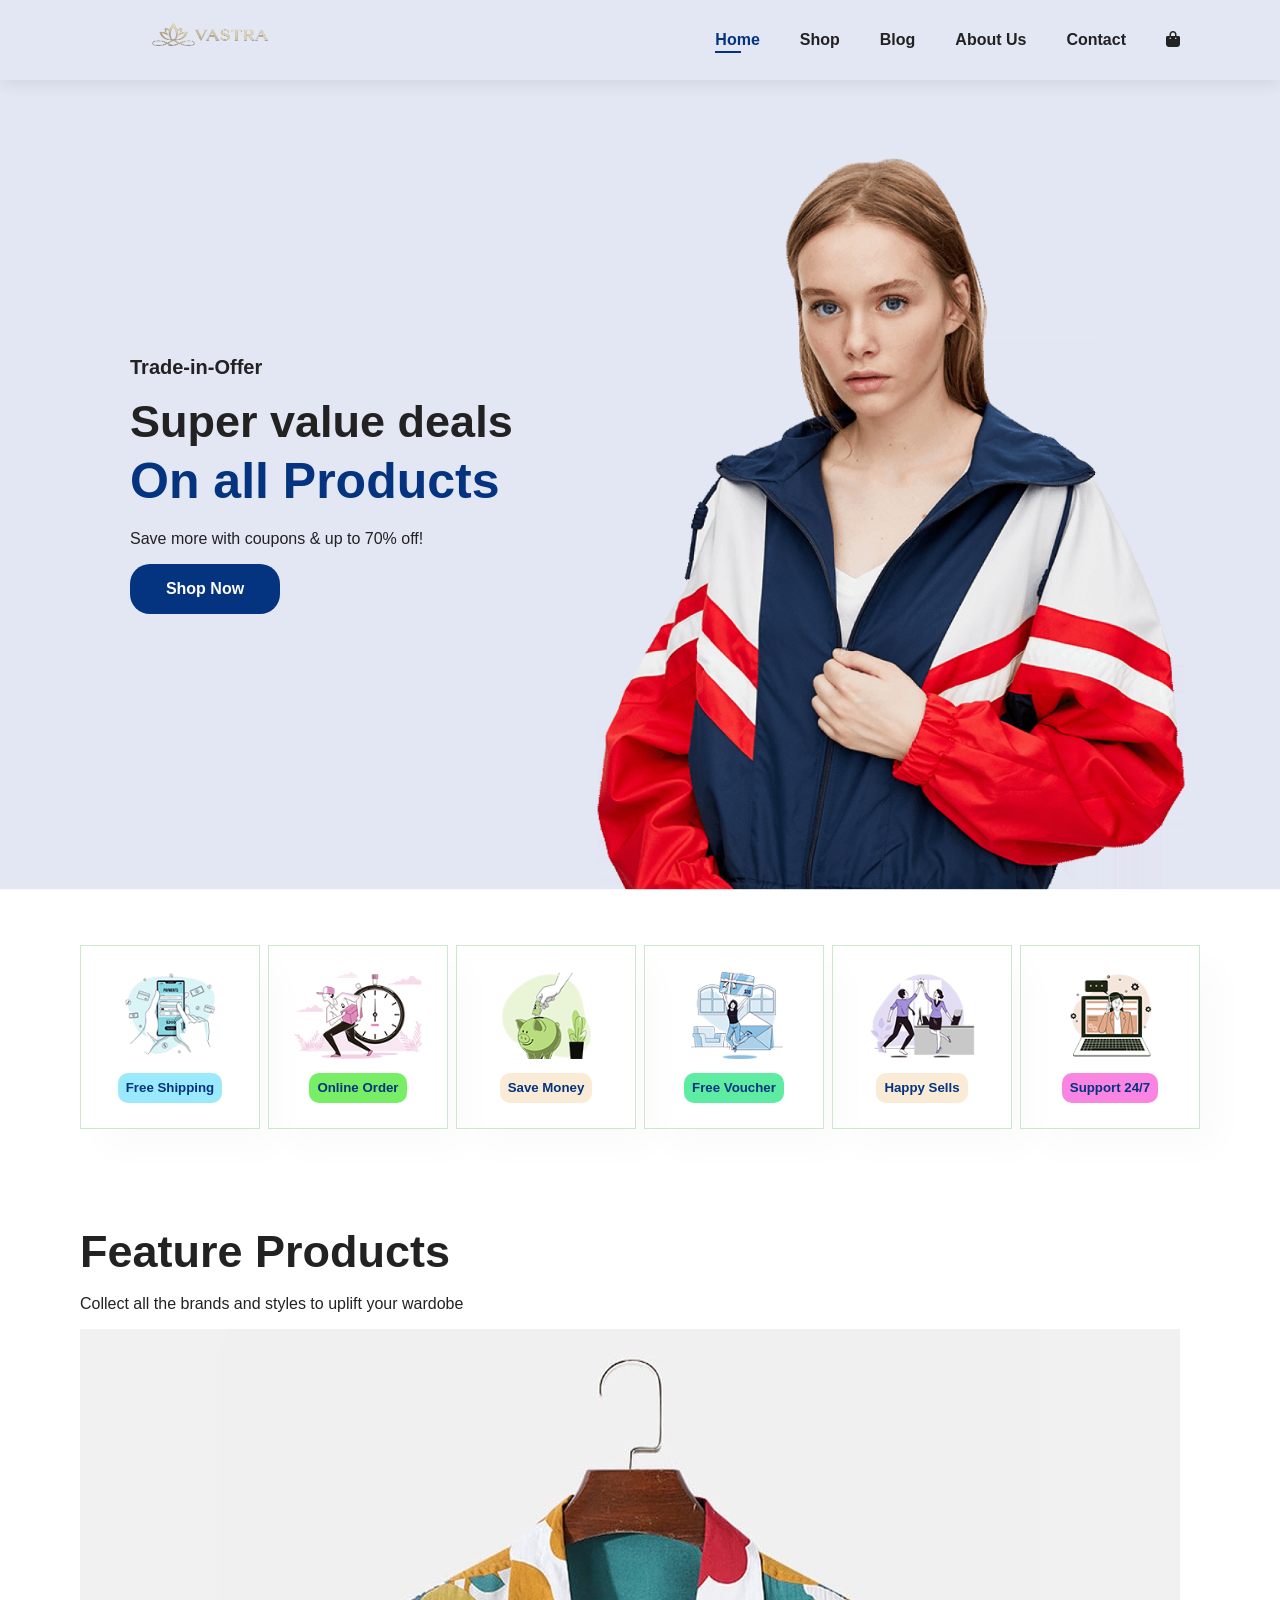
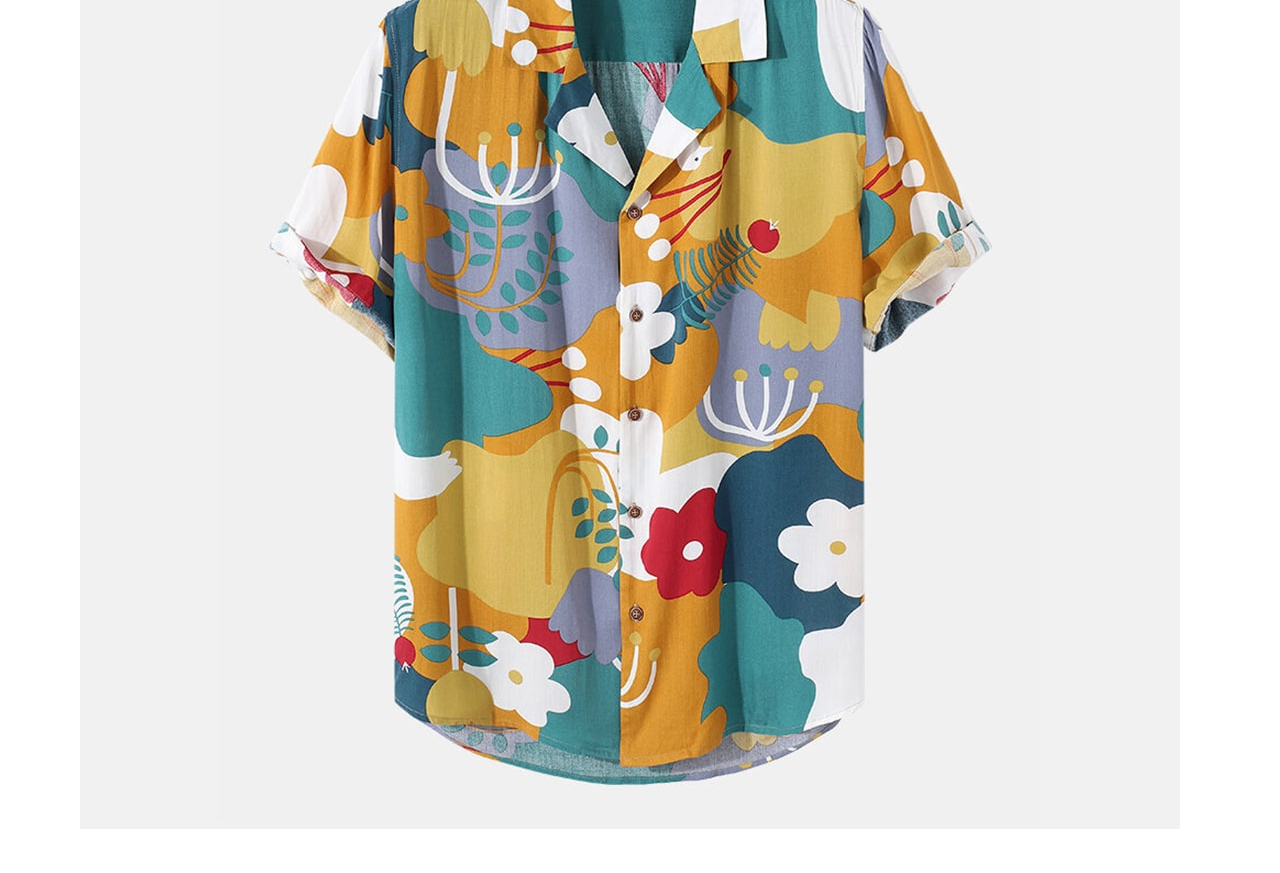
==== index.html @ 38258e9c "push" ====
<!DOCTYPE html>
<html lang="en">

<head>
    <meta charset="UTF-8">
    <meta name="viewport" content="width=device-width, initial-scale=1.0">
    <title>Vastra</title>
    <link rel="shortcut icon" href="image/logo.png" type="image/png">
    <link rel="stylesheet" href="https://cdnjs.cloudflare.com/ajax/libs/font-awesome/6.5.1/css/all.min.css">
    <link rel="stylesheet" href="style.css">

</head>

<body>

    <section id="header">
        <div class="logodiv">
            <a href="#"><img src="image/navlogo.png" class="logo" alt="logo"></a>
        </div>

        <div>
            <ul id="navbar">
                <li><a class="active" href="index.html">Home</a></li>
                <li><a href="shop.html">Shop</a></li>
                <li><a href="blog.html">Blog </a></li>
                <li><a href="about.html">About Us</a></li>
                <li><a href="contact.html">Contact</a></li>
                <li><a href=""><i class="fa-solid fa-bag-shopping"></i></a></li>

            </ul>
        </div>
    </section>
    <!-- end of navbar section -->

    <section id="hero">
        <h4>Trade-in-Offer</h4>
        <h2>Super value deals</h2>
        <h1>On all Products</h1>
        <p>Save more with coupons & up to 70% off!</p>
        <button>Shop Now</button>

    </section>
    <!-- end of hero section -->

    <section id="feature" class="section-p1">
        <div class="fe-box">
            <img src="image/feature1.png" alt="feature1">
            <h5>Free Shipping</h5>
        </div>
        <div class="fe-box">
            <img src="image/feat2.png" alt="feature2">
            <h5>Online Order</h5>
        </div>
        <div class="fe-box">
            <img src="image/feat3.png" alt="feature3">
            <h5>Save Money</h5>
        </div>
        <div class="fe-box">
            <img src="image/feat4.png" alt="feature4">
            <h5>Free Voucher</h5>
        </div>
        <div class="fe-box">
            <img src="image/feat5.png" alt="feature5">
            <h5>Happy Sells</h5>
        </div>
        <div class="fe-box">
            <img src="image/feat6.png" alt="feature6">
            <h5>Support 24/7</h5>
        </div>

    </section>

    <section id="Products" class="section-p1">
        <h2>Feature Products</h2>
        <p>Collect all the brands and styles to uplift your wardobe</p>
        <div class="pro-container">
            <img src="image/products/f1.jpg" alt="img1">
        </div>

    </section>



</body>

</html>
---- style.css ----
@import url('https://fonts.googleapis.com/css2?family=Poppins:wght@300;400;600&display=swap');

* {
  font-family: 'sparten', sans-serif;
  margin: 0;
  padding: 0;
  box-sizing: border-box;
}
.logodiv {
  width: 260px;
  height: 100px;
  /* background-color: blue; */
}

.logodiv img {
  width: 100%;
  height: 100%;
object-fit: cover;
  
}

/* header start */
#header
{
    height: 80px;
    display: flex;
    align-items: center;
    justify-content: space-between;
    padding: 20px 80px;
    background: #e3e6f3;
    box-shadow: 0 5px 15px rgb(0, 0, 0,0.07);
    position: sticky;
    top: 0;
    left: 0;
    z-index: 999;
}

#navbar{
    display: flex;
    align-items: center;
    justify-content: center;
  
    
}
#navbar li{
  list-style: none;
  padding: 0px 20px;
  position: relative;
}
#navbar li a{
    text-decoration: none;
    font-size: 16px;
    font-weight: 600;
      color: #222;
  transition: 0.3s ease;
}
#navbar li a:hover,
#navbar li a.active{
color: #04337f; /*  #6a4c93 */
}
#navbar li a.active::after,
#navbar li a:hover::after{
    content: "";
    height: 2px;
    background-color: #04337f;
    position: absolute;
    bottom: -4px;
    left: 20px;
    width: 30%;
}

/* end of navbar  */
h1{
    font-size: 50px;
    line-height: 65px;
    color: #222;
}
h2{
    color: #222;
    line-height: 55px;
    font-size: 45px;
}
h4{
    color: #222;
    font-size: 20px;
}
h6{
    font-weight: 700;
    font-size: 12px;
}
p{
    color: #222;
    line-height: 50px;
}
.section-p1{
    padding: 40px 80px;
}
.section-m1{
    margin: 40px 0px;
}

#hero{
   height: 90vh;
   width: 100%;
    background-image: url("image/herogirl.png");
    background-size: cover;
    background-position: top 25% right 0;
    display: flex;
    justify-content: center;
    align-items: flex-start;
    flex-direction: column;
    padding: 0 130px;
}

#hero h4{
    padding-bottom: 15px;
}
#hero h1{
    color:#04337f
}
#hero button{
    height: 50px;
    width: 150px;
    color: #ffffff;
    background-color: #04337f;
    border-radius: 20px;
    border: 0;
    font-weight: 600;
    font-size: 16px;
}

#feature{
    display: flex;
    align-items: center;
    justify-content: space-between;
  flex-wrap: wrap;
}

#feature .fe-box{
    width: 180px;
    text-align: center;
    box-shadow: 20px 20px 34px rgba(65, 62, 62, 0.02);
    border: 1px solid #cce7d0;
    padding: 25px 25px;
    margin: 15px 0px;
  
}

#feature .fe-box:hover{
    box-shadow: 10px 10px 54px rgb(70, 62, 221,0.1);
}
#feature .fe-box img{
    width: 100%;
    margin-bottom: 10px;
}
#feature .fe-box h5{
    color: #04337f;
   display: inline-block;
    padding: 8px 8px 8px 8px;
    border-radius: 10px;
    background-color: #9ae9fd;
    line-height: 1;
}
#feature .fe-box:nth-child(2) h5{
    background-color: rgb(120, 238, 102);
}
#feature .fe-box:nth-child(3) h5{
    background-color: antiquewhite;
}
#feature .fe-box:nth-child(4) h5{
    background-color: rgb(94, 236, 163);
}
#feature .fe-box:nth-child(5) h5{
    background-color: antiquewhite;
}
#feature .fe-box:nth-child(6) h5{
    background-color: rgb(249, 132, 226);
}
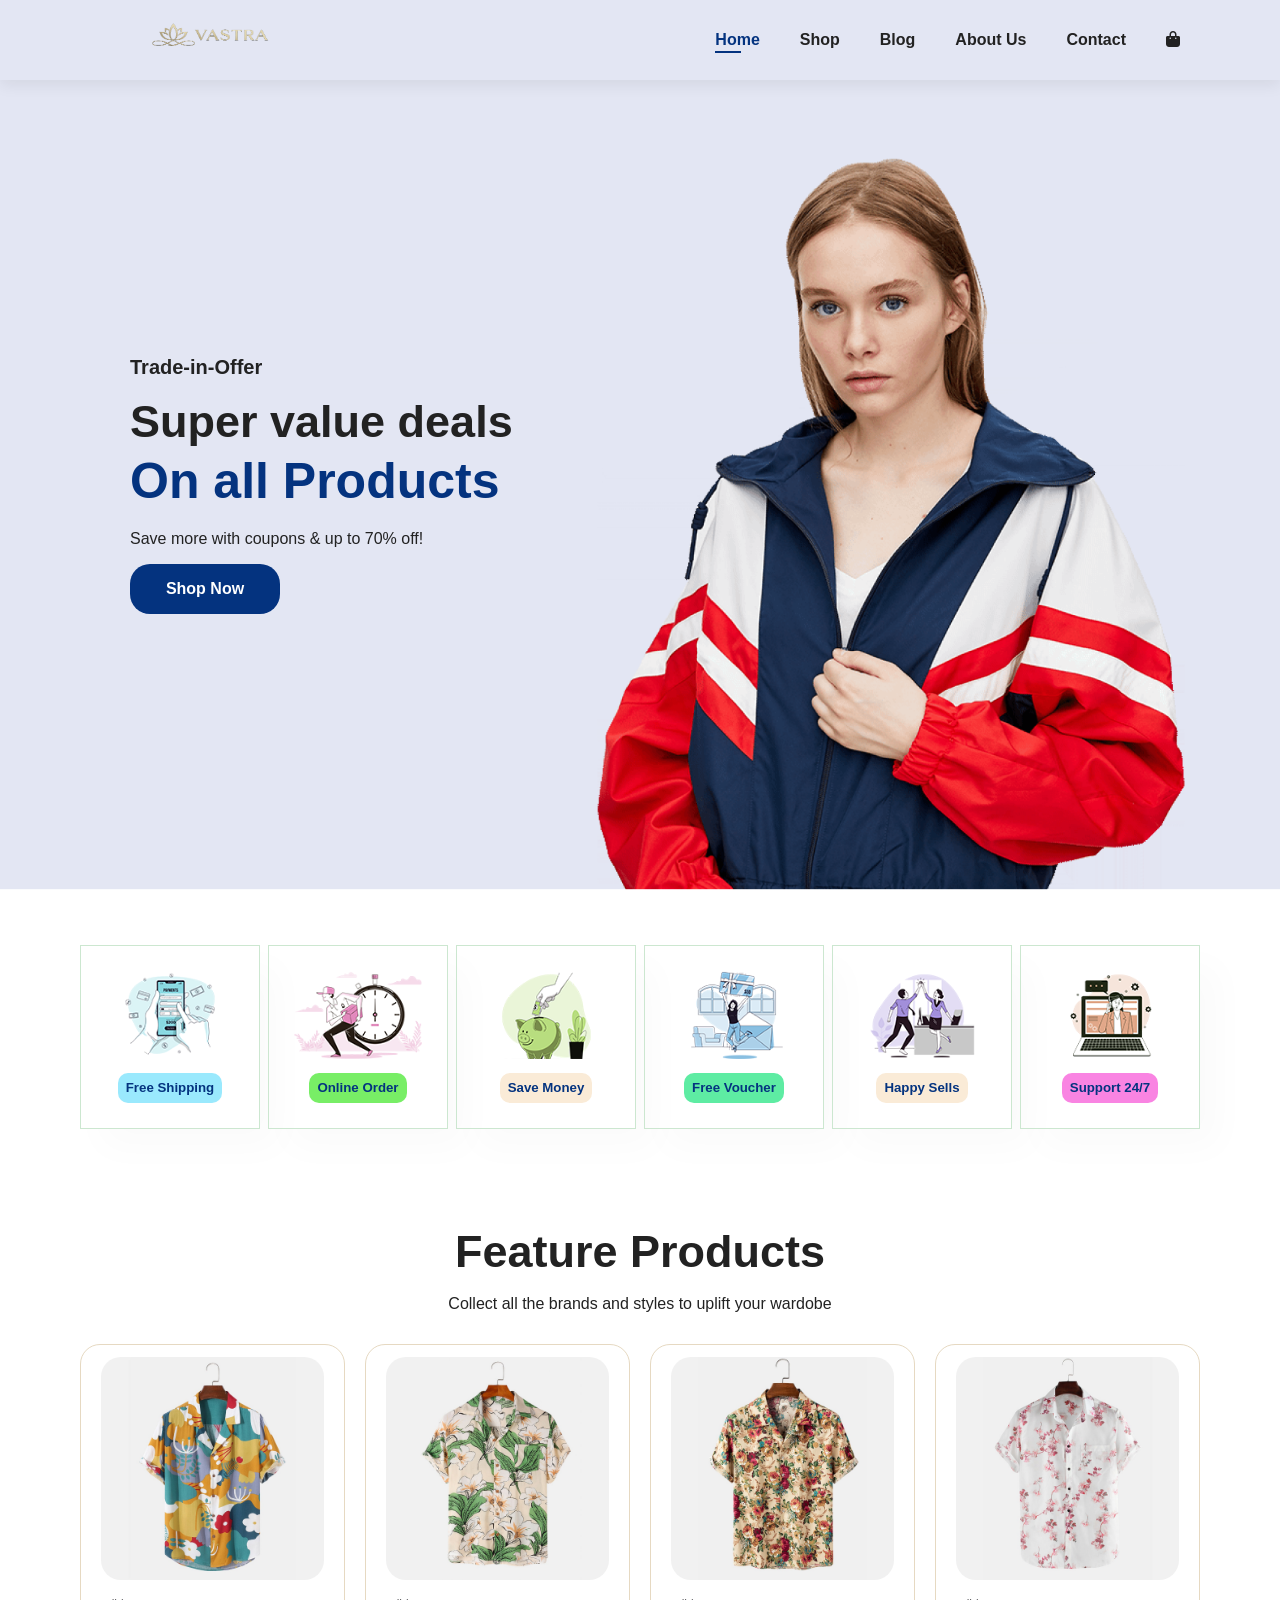
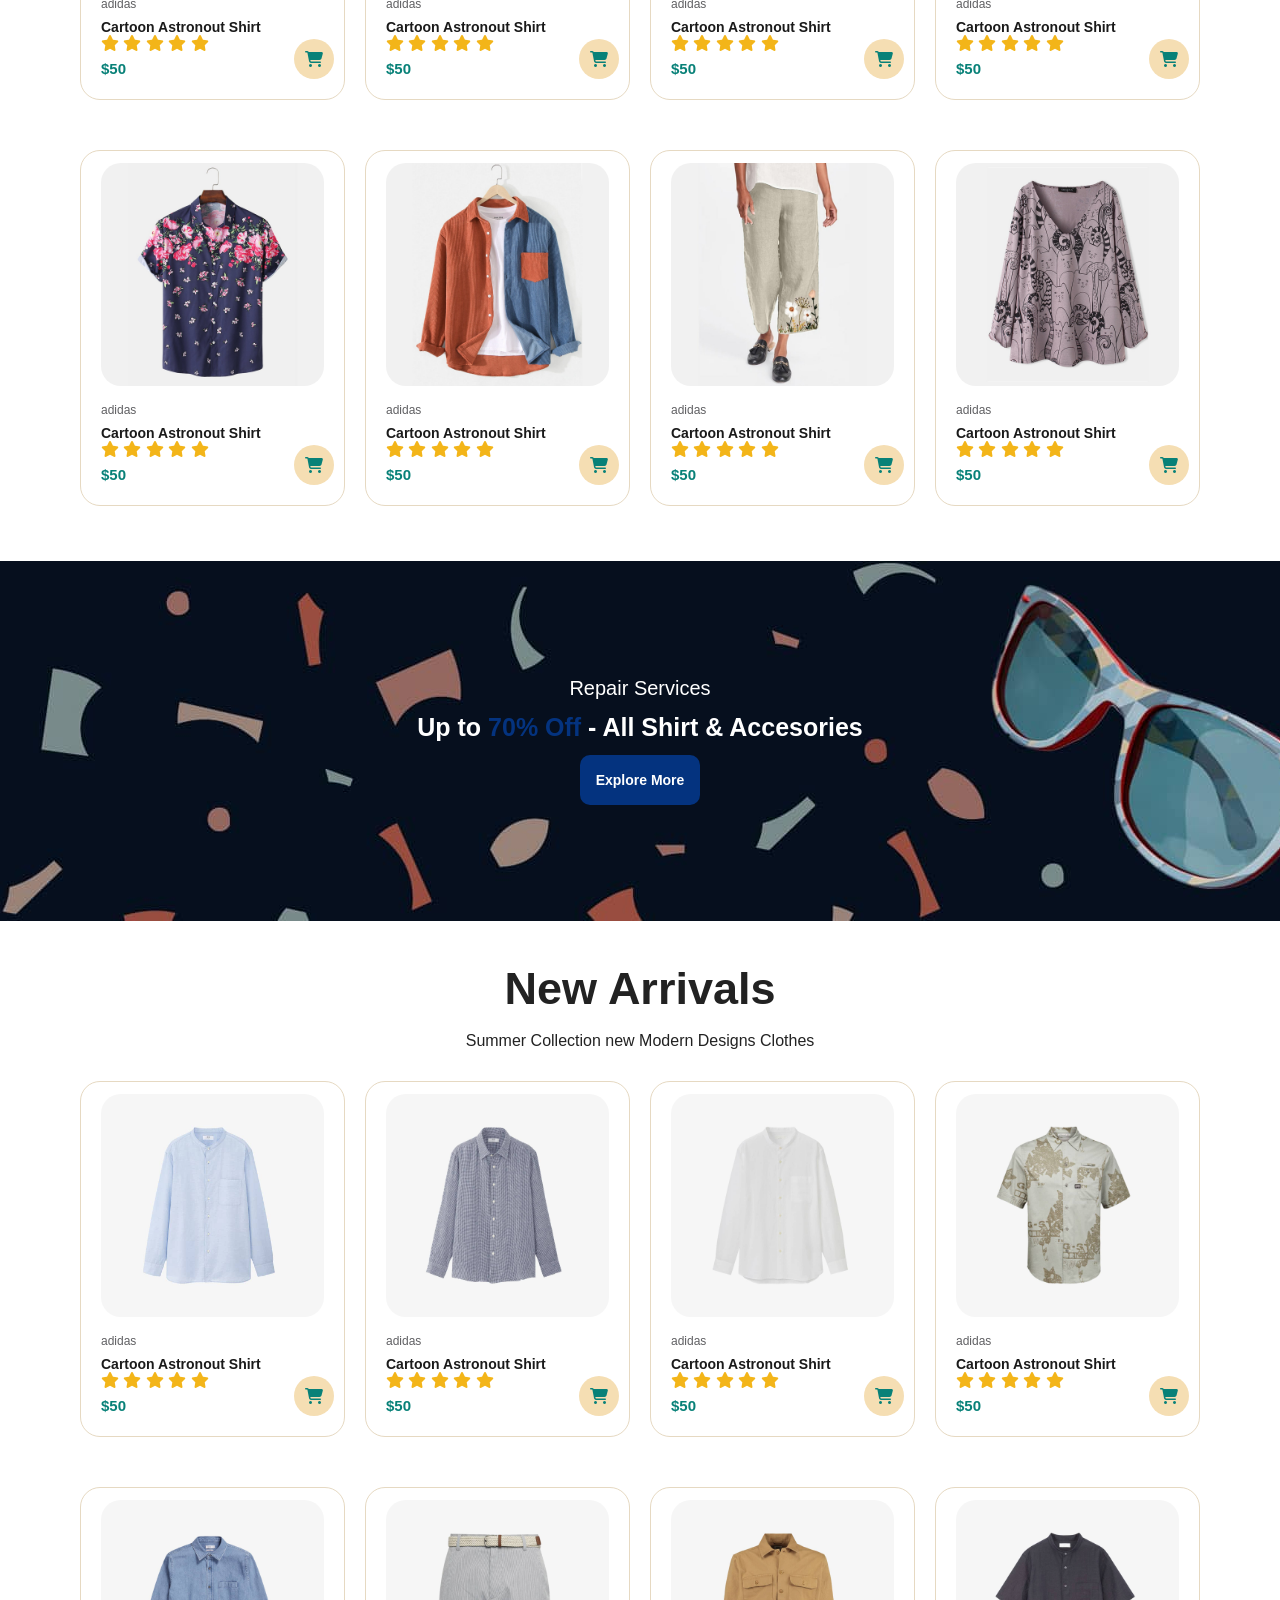
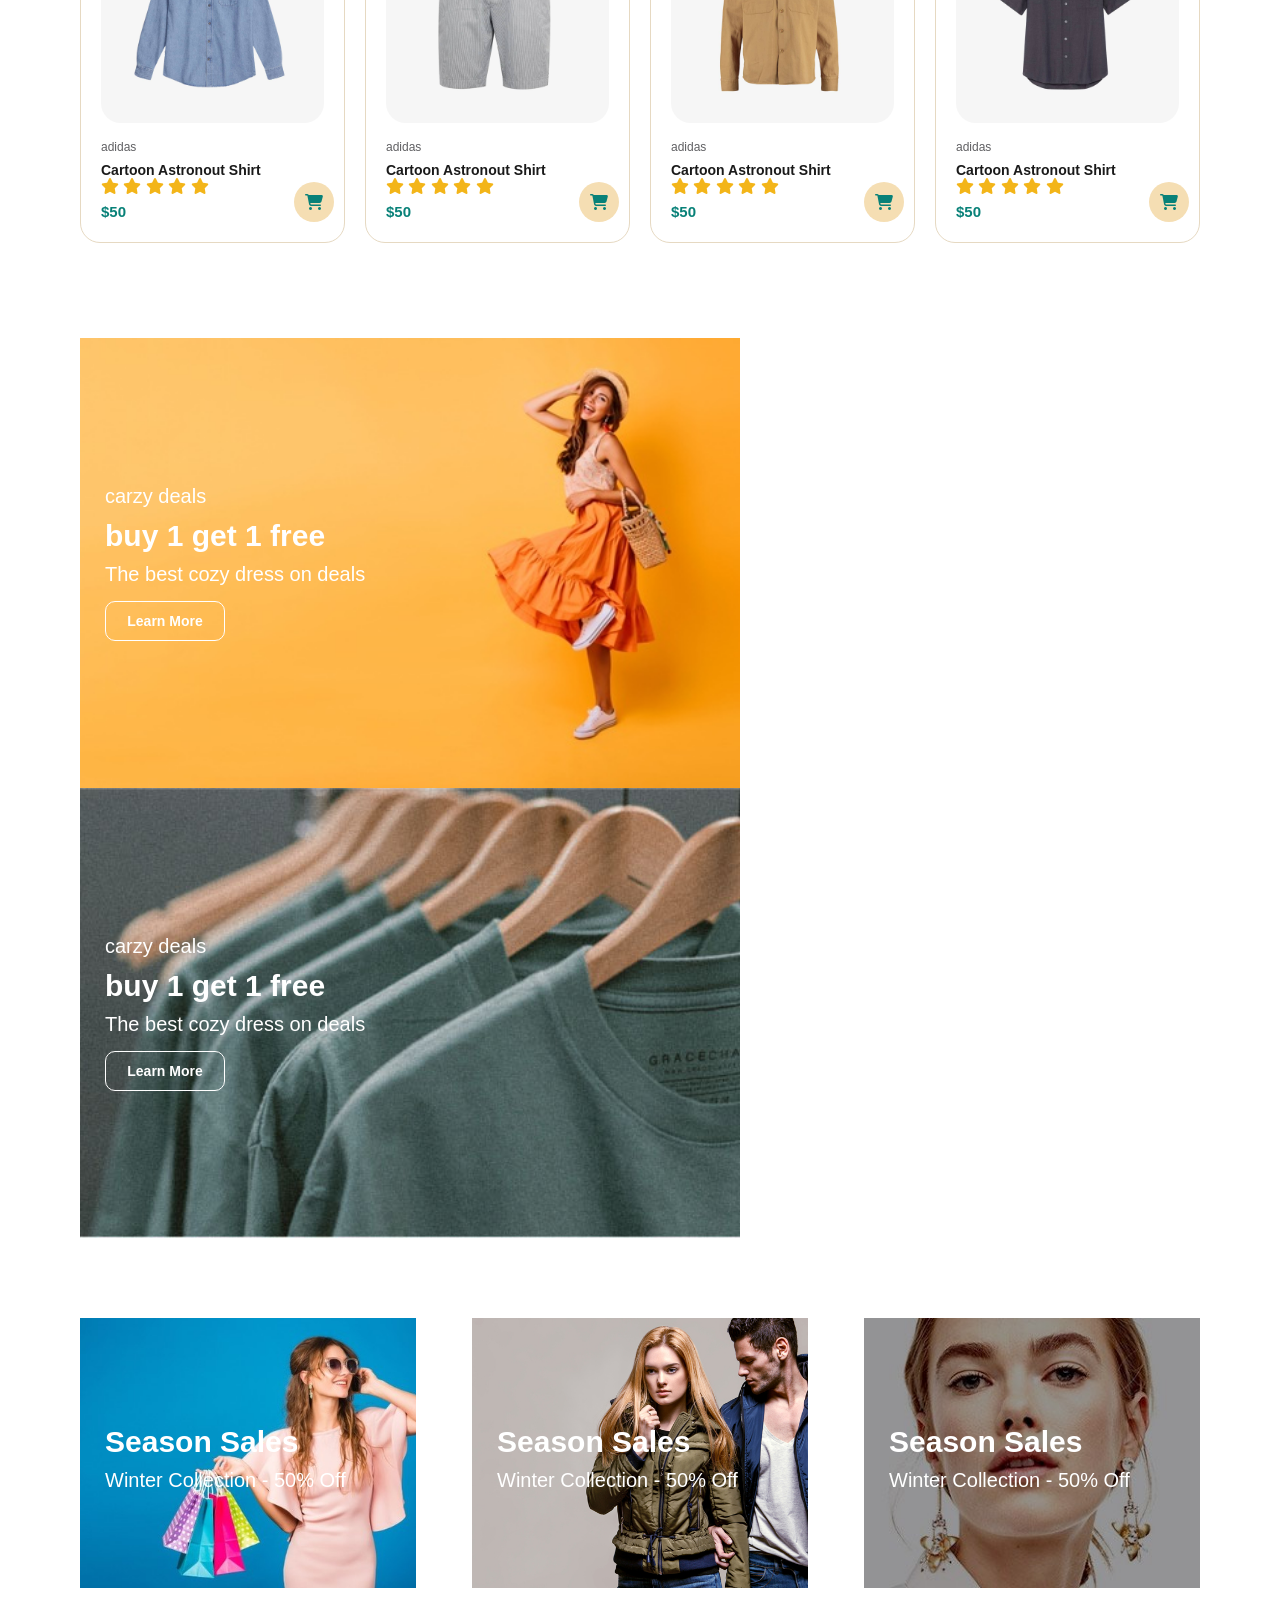
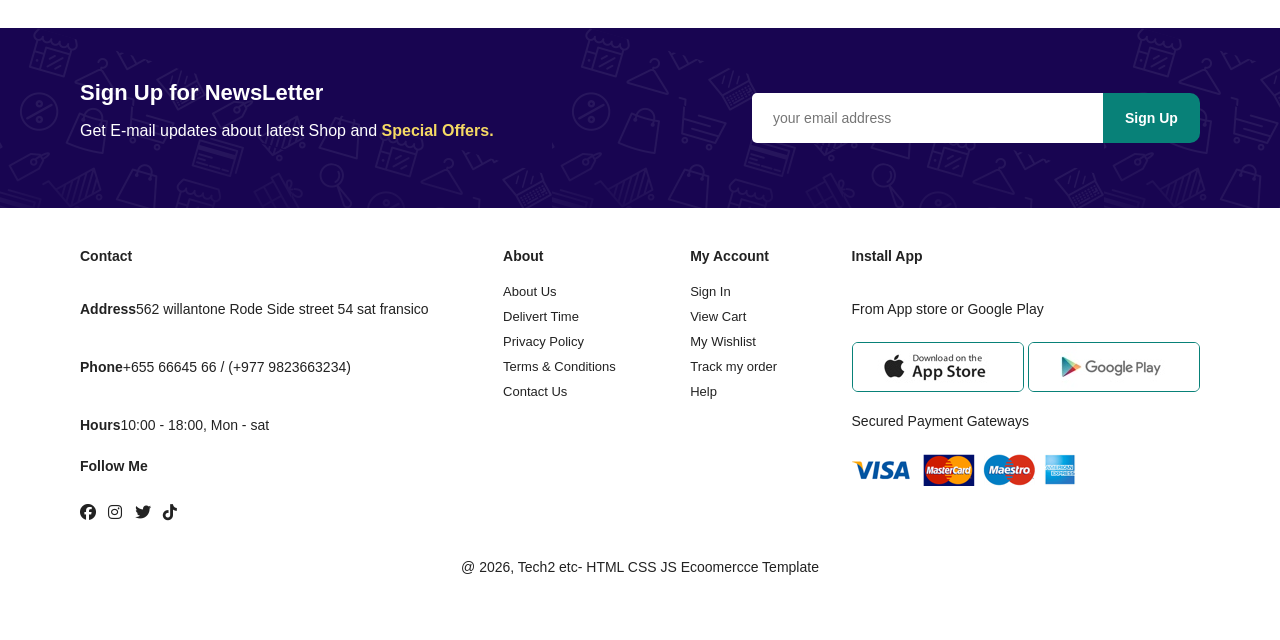
==== commit f46f7135: "push" ====
--- a/index.html
+++ b/index.html
@@ -7,6 +7,7 @@
     <title>Vastra</title>
     <link rel="shortcut icon" href="image/logo.png" type="image/png">
     <link rel="stylesheet" href="https://cdnjs.cloudflare.com/ajax/libs/font-awesome/6.5.1/css/all.min.css">
+
     <link rel="stylesheet" href="style.css">
 
 </head>
@@ -70,14 +71,423 @@
 
     </section>
 
-    <section id="Products" class="section-p1">
-        <h2>Feature Products</h2>
-        <p>Collect all the brands and styles to uplift your wardobe</p>
+    <section id="product1" class="section-p1">
+        <h2 class="feattop">Feature Products</h2>
+        <p class="feattop">Collect all the brands and styles to uplift your wardobe</p>
+
         <div class="pro-container">
-            <img src="image/products/f1.jpg" alt="img1">
-        </div>
-
-    </section>
+            <div class="pro">
+                <img src="image/products/f1.jpg" alt="img1">
+                <div class="des">
+                    <span>adidas</span>
+                    <h5>Cartoon Astronout Shirt</h5>
+                    <div class="star">
+                        <i class="fas fa-star"></i>
+                        <i class="fas fa-star"></i>
+                        <i class="fas fa-star"></i>
+                        <i class="fas fa-star"></i>
+                        <i class="fas fa-star"></i>
+                    </div>
+                    <h4>$50</h4>
+                </div>
+                <a href="#">
+                    <i class="fa-solid fa-cart-shopping cart"></i>
+                </a>
+            </div>
+            <div class="pro">
+                <img src="image/products/f2.jpg" alt="img1">
+                <div class="des">
+                    <span>adidas</span>
+                    <h5>Cartoon Astronout Shirt</h5>
+                    <div class="star">
+                        <i class="fas fa-star"></i>
+                        <i class="fas fa-star"></i>
+                        <i class="fas fa-star"></i>
+                        <i class="fas fa-star"></i>
+                        <i class="fas fa-star"></i>
+                    </div>
+                    <h4>$50</h4>
+                </div>
+                <a href="#">
+                    <i class="fa-solid fa-cart-shopping cart"></i>
+                </a>
+            </div>
+            <div class="pro">
+                <img src="image/products/f3.jpg" alt="img1">
+                <div class="des">
+                    <span>adidas</span>
+                    <h5>Cartoon Astronout Shirt</h5>
+                    <div class="star">
+                        <i class="fas fa-star"></i>
+                        <i class="fas fa-star"></i>
+                        <i class="fas fa-star"></i>
+                        <i class="fas fa-star"></i>
+                        <i class="fas fa-star"></i>
+                    </div>
+                    <h4>$50</h4>
+                </div>
+                <a href="#">
+                    <i class="fa-solid fa-cart-shopping cart"></i>
+                </a>
+            </div>
+            <div class="pro">
+                <img src="image/products/f4.jpg" alt="img1">
+                <div class="des">
+                    <span>adidas</span>
+                    <h5>Cartoon Astronout Shirt</h5>
+                    <div class="star">
+                        <i class="fas fa-star"></i>
+                        <i class="fas fa-star"></i>
+                        <i class="fas fa-star"></i>
+                        <i class="fas fa-star"></i>
+                        <i class="fas fa-star"></i>
+                    </div>
+                    <h4>$50</h4>
+                </div>
+                <a href="#">
+                    <i class="fa-solid fa-cart-shopping cart"></i>
+                </a>
+            </div>
+            <div class="pro">
+                <img src="image/products/f5.jpg" alt="img1">
+                <div class="des">
+                    <span>adidas</span>
+                    <h5>Cartoon Astronout Shirt</h5>
+                    <div class="star">
+                        <i class="fas fa-star"></i>
+                        <i class="fas fa-star"></i>
+                        <i class="fas fa-star"></i>
+                        <i class="fas fa-star"></i>
+                        <i class="fas fa-star"></i>
+                    </div>
+                    <h4>$50</h4>
+                </div>
+                <a href="#">
+                    <i class="fa-solid fa-cart-shopping cart"></i>
+                </a>
+            </div>
+            <div class="pro">
+                <img src="image/products/f6.jpg" alt="img1">
+                <div class="des">
+                    <span>adidas</span>
+                    <h5>Cartoon Astronout Shirt</h5>
+                    <div class="star">
+                        <i class="fas fa-star"></i>
+                        <i class="fas fa-star"></i>
+                        <i class="fas fa-star"></i>
+                        <i class="fas fa-star"></i>
+                        <i class="fas fa-star"></i>
+                    </div>
+                    <h4>$50</h4>
+                </div>
+                <a href="#">
+                    <i class="fa-solid fa-cart-shopping cart"></i>
+                </a>
+            </div>
+            <div class="pro">
+                <img src="image/products/f7.jpg" alt="img1">
+                <div class="des">
+                    <span>adidas</span>
+                    <h5>Cartoon Astronout Shirt</h5>
+                    <div class="star">
+                        <i class="fas fa-star"></i>
+                        <i class="fas fa-star"></i>
+                        <i class="fas fa-star"></i>
+                        <i class="fas fa-star"></i>
+                        <i class="fas fa-star"></i>
+                    </div>
+                    <h4>$50</h4>
+                </div>
+                <a href="#">
+                    <i class="fa-solid fa-cart-shopping cart"></i>
+                </a>
+            </div>
+            <div class="pro">
+                <img src="image/products/f8.jpg" alt="img1">
+                <div class="des">
+                    <span>adidas</span>
+                    <h5>Cartoon Astronout Shirt</h5>
+                    <div class="star">
+                        <i class="fas fa-star"></i>
+                        <i class="fas fa-star"></i>
+                        <i class="fas fa-star"></i>
+                        <i class="fas fa-star"></i>
+                        <i class="fas fa-star"></i>
+                    </div>
+                    <h4>$50</h4>
+                </div>
+                <a href="#">
+                    <i class="fa-solid fa-cart-shopping cart"></i>
+                </a>
+            </div>
+        </div>
+
+
+    </section>
+
+    <section id="banner" class="section-p1">
+        <h4>Repair Services</h4>
+        <h2>Up to <span>70% Off </span>- All Shirt & Accesories</h2>
+        <button class="normal">Explore More</button>
+    </section>
+
+    <section id="product1" class="section-p1">
+        <h2 class="feattop">New Arrivals</h2>
+        <p class="feattop">Summer Collection new Modern Designs Clothes</p>
+
+        <div class="pro-container">
+            <div class="pro">
+                <img src="image/products/n1.jpg" alt="img1">
+                <div class="des">
+                    <span>adidas</span>
+                    <h5>Cartoon Astronout Shirt</h5>
+                    <div class="star">
+                        <i class="fas fa-star"></i>
+                        <i class="fas fa-star"></i>
+                        <i class="fas fa-star"></i>
+                        <i class="fas fa-star"></i>
+                        <i class="fas fa-star"></i>
+                    </div>
+                    <h4>$50</h4>
+                </div>
+                <a href="#">
+                    <i class="fa-solid fa-cart-shopping cart"></i>
+                </a>
+            </div>
+            <div class="pro">
+                <img src="image/products/n2.jpg" alt="img1">
+                <div class="des">
+                    <span>adidas</span>
+                    <h5>Cartoon Astronout Shirt</h5>
+                    <div class="star">
+                        <i class="fas fa-star"></i>
+                        <i class="fas fa-star"></i>
+                        <i class="fas fa-star"></i>
+                        <i class="fas fa-star"></i>
+                        <i class="fas fa-star"></i>
+                    </div>
+                    <h4>$50</h4>
+                </div>
+                <a href="#">
+                    <i class="fa-solid fa-cart-shopping cart"></i>
+                </a>
+            </div>
+            <div class="pro">
+                <img src="image/products/n3.jpg" alt="img1">
+                <div class="des">
+                    <span>adidas</span>
+                    <h5>Cartoon Astronout Shirt</h5>
+                    <div class="star">
+                        <i class="fas fa-star"></i>
+                        <i class="fas fa-star"></i>
+                        <i class="fas fa-star"></i>
+                        <i class="fas fa-star"></i>
+                        <i class="fas fa-star"></i>
+                    </div>
+                    <h4>$50</h4>
+                </div>
+                <a href="#">
+                    <i class="fa-solid fa-cart-shopping cart"></i>
+                </a>
+            </div>
+            <div class="pro">
+                <img src="image/products/n4.jpg" alt="img1">
+                <div class="des">
+                    <span>adidas</span>
+                    <h5>Cartoon Astronout Shirt</h5>
+                    <div class="star">
+                        <i class="fas fa-star"></i>
+                        <i class="fas fa-star"></i>
+                        <i class="fas fa-star"></i>
+                        <i class="fas fa-star"></i>
+                        <i class="fas fa-star"></i>
+                    </div>
+                    <h4>$50</h4>
+                </div>
+                <a href="#">
+                    <i class="fa-solid fa-cart-shopping cart"></i>
+                </a>
+            </div>
+            <div class="pro">
+                <img src="image/products/n5.jpg" alt="img1">
+                <div class="des">
+                    <span>adidas</span>
+                    <h5>Cartoon Astronout Shirt</h5>
+                    <div class="star">
+                        <i class="fas fa-star"></i>
+                        <i class="fas fa-star"></i>
+                        <i class="fas fa-star"></i>
+                        <i class="fas fa-star"></i>
+                        <i class="fas fa-star"></i>
+                    </div>
+                    <h4>$50</h4>
+                </div>
+                <a href="#">
+                    <i class="fa-solid fa-cart-shopping cart"></i>
+                </a>
+            </div>
+            <div class="pro">
+                <img src="image/products/n6.jpg" alt="img1">
+                <div class="des">
+                    <span>adidas</span>
+                    <h5>Cartoon Astronout Shirt</h5>
+                    <div class="star">
+                        <i class="fas fa-star"></i>
+                        <i class="fas fa-star"></i>
+                        <i class="fas fa-star"></i>
+                        <i class="fas fa-star"></i>
+                        <i class="fas fa-star"></i>
+                    </div>
+                    <h4>$50</h4>
+                </div>
+                <a href="#">
+                    <i class="fa-solid fa-cart-shopping cart"></i>
+                </a>
+            </div>
+            <div class="pro">
+                <img src="image/products/n7.jpg" alt="img1">
+                <div class="des">
+                    <span>adidas</span>
+                    <h5>Cartoon Astronout Shirt</h5>
+                    <div class="star">
+                        <i class="fas fa-star"></i>
+                        <i class="fas fa-star"></i>
+                        <i class="fas fa-star"></i>
+                        <i class="fas fa-star"></i>
+                        <i class="fas fa-star"></i>
+                    </div>
+                    <h4>$50</h4>
+                </div>
+                <a href="#">
+                    <i class="fa-solid fa-cart-shopping cart"></i>
+                </a>
+            </div>
+            <div class="pro">
+                <img src="image/products/n8.jpg" alt="img1">
+                <div class="des">
+                    <span>adidas</span>
+                    <h5>Cartoon Astronout Shirt</h5>
+                    <div class="star">
+                        <i class="fas fa-star"></i>
+                        <i class="fas fa-star"></i>
+                        <i class="fas fa-star"></i>
+                        <i class="fas fa-star"></i>
+                        <i class="fas fa-star"></i>
+                    </div>
+                    <h4>$50</h4>
+                </div>
+                <a href="#">
+                    <i class="fa-solid fa-cart-shopping cart"></i>
+                </a>
+            </div>
+        </div>
+
+
+    </section>
+
+    <section id="sm-banner" class="section-p1">
+        <div class="banner-box">
+            <h4>carzy deals</h4>
+            <h2>buy 1 get 1 free</h2>
+            <span>The best cozy dress on deals</span>
+            <button class="white">Learn More</button>
+        </div>
+
+        <div class="banner-box banner-box2">
+            <h4>carzy deals</h4>
+            <h2>buy 1 get 1 free</h2>
+            <span>The best cozy dress on deals</span>
+            <button class="white">Learn More</button>
+        </div>
+    </section>
+
+    <section id="banner3" class="section-p1">
+        <div class="banner-box banner3-b1">
+            <h2>Season Sales</h2>
+            <h4>Winter Collection - 50% Off</h4>
+        </div>
+        <div class="banner-box  banner3-b2">
+            <h2>Season Sales</h2>
+            <h4>Winter Collection - 50% Off</h4>
+        </div>
+        <div class="banner-box  banner3-b3">
+            <h2>Season Sales</h2>
+            <h4>Winter Collection - 50% Off</h4>
+        </div>
+    </section>
+
+    <section id="newsletter" class="section-p1">
+        <div class="newsinfo">
+            <h3>Sign Up for NewsLetter</h3>
+            <p>Get E-mail updates about latest Shop
+                and <span>Special Offers.</span>
+            </p>
+        </div>
+
+        <div class="form">
+            <input type="text" placeholder="your email address" />
+            <button class="normal">Sign Up</button>
+        </div>
+    </section>
+
+    <footer class="section-p1">
+
+        <div class="col">
+            <h4>Contact</h4>
+            <p><strong>Address</strong>562 willantone Rode Side street 54 sat fransico</p>
+            <p><strong>Phone</strong>+655 66645 66 / (+977 9823663234)</p>
+            <p><strong>Hours</strong>10:00 - 18:00, Mon - sat</p>
+            <div class="follow">
+                <h4>Follow Me</h4>
+                <div class="icon">
+                    <i class="fab fa-facebook"></i>
+                    <i class="fab fa-instagram"></i>
+                    <i class="fab fa-twitter"></i>
+                    <i class="fab fa-tiktok"></i>
+                </div>
+            </div>
+        </div>
+
+
+        <div class="col">
+            <h4>About </h4>
+            <a href="#">About Us</a>
+            <a href="#">Delivert Time</a>
+            <a href="#">Privacy Policy</a>
+            <a href="#">Terms & Conditions</a>
+            <a href="#">Contact Us</a>
+        </div>
+
+
+        <div class="col">
+            <h4>My Account </h4>
+            <a href="#">Sign In</a>
+            <a href="#">View Cart</a>
+            <a href="#">My Wishlist</a>
+            <a href="#">Track my order</a>
+            <a href="#">Help</a>
+        </div>
+
+        <div class="col install">
+            <h4>Install App</h4>
+            <p>From App store or Google Play</p>
+            <div class="row">
+                <img src="image/pay/app.jpg" alt="appstore">
+                <img src="image/pay/play.jpg" alt="Googleplay">
+            </div>
+            <p>Secured Payment Gateways</p>
+            <img src="image/pay/pay.png" alt="">
+
+        </div>
+
+
+        <div class="copyright">
+            <p>@ 2026, Tech2 etc- HTML CSS JS Ecoomercce Template</p>
+        </div>
+
+    </footer>
+
+
 
 
 
--- a/style.css
+++ b/style.css
@@ -1,65 +1,70 @@
 @import url('https://fonts.googleapis.com/css2?family=Poppins:wght@300;400;600&display=swap');
 
 * {
-  font-family: 'sparten', sans-serif;
-  margin: 0;
-  padding: 0;
-  box-sizing: border-box;
-}
+    font-family: 'sparten', sans-serif;
+    margin: 0;
+    padding: 0;
+    box-sizing: border-box;
+}
+
 .logodiv {
-  width: 260px;
-  height: 100px;
-  /* background-color: blue; */
+    width: 260px;
+    height: 100px;
+    /* background-color: blue; */
 }
 
 .logodiv img {
-  width: 100%;
-  height: 100%;
-object-fit: cover;
-  
+    width: 100%;
+    height: 100%;
+    object-fit: cover;
+
 }
 
 /* header start */
-#header
-{
+#header {
     height: 80px;
     display: flex;
     align-items: center;
     justify-content: space-between;
     padding: 20px 80px;
     background: #e3e6f3;
-    box-shadow: 0 5px 15px rgb(0, 0, 0,0.07);
+    box-shadow: 0 5px 15px rgb(0, 0, 0, 0.07);
     position: sticky;
     top: 0;
     left: 0;
     z-index: 999;
 }
 
-#navbar{
+#navbar {
     display: flex;
     align-items: center;
     justify-content: center;
-  
-    
-}
-#navbar li{
-  list-style: none;
-  padding: 0px 20px;
-  position: relative;
-}
-#navbar li a{
+
+
+}
+
+#navbar li {
+    list-style: none;
+    padding: 0px 20px;
+    position: relative;
+}
+
+#navbar li a {
     text-decoration: none;
     font-size: 16px;
     font-weight: 600;
-      color: #222;
-  transition: 0.3s ease;
-}
+    color: #222;
+    transition: 0.3s ease;
+}
+
 #navbar li a:hover,
-#navbar li a.active{
-color: #04337f; /*  #6a4c93 */
-}
+#navbar li a.active {
+    color: #04337f;
+    /*  #6a4c93 */
+}
+
 #navbar li a.active::after,
-#navbar li a:hover::after{
+#navbar li a:hover::after {
     content: "";
     height: 2px;
     background-color: #04337f;
@@ -70,38 +75,59 @@
 }
 
 /* end of navbar  */
-h1{
+h1 {
     font-size: 50px;
     line-height: 65px;
     color: #222;
 }
-h2{
+
+h2 {
     color: #222;
     line-height: 55px;
     font-size: 45px;
 }
-h4{
+
+h4 {
     color: #222;
     font-size: 20px;
 }
-h6{
+
+h6 {
     font-weight: 700;
     font-size: 12px;
 }
-p{
+
+p {
     color: #222;
     line-height: 50px;
 }
-.section-p1{
+
+.section-p1 {
     padding: 40px 80px;
 }
-.section-m1{
+
+.section-m1 {
     margin: 40px 0px;
 }
 
-#hero{
-   height: 90vh;
-   width: 100%;
+
+ button.normal{
+    background-color: #04337f;
+    height: 50px;
+    width: 120px;
+    border: none;
+    border-radius: 10px;
+    color: white;
+    font-size: 14px;
+    font-weight: 600;
+    padding: 15px 12px;
+    cursor: pointer;
+    outline: none;
+    transition: 0.2sec ease;
+}
+#hero {
+    height: 90vh;
+    width: 100%;
     background-image: url("image/herogirl.png");
     background-size: cover;
     background-position: top 25% right 0;
@@ -112,13 +138,17 @@
     padding: 0 130px;
 }
 
-#hero h4{
+#hero h4 {
     padding-bottom: 15px;
 }
-#hero h1{
-    color:#04337f
-}
-#hero button{
+
+#hero h1 {
+    color: #04337f
+}
+
+
+
+#hero button {
     height: 50px;
     width: 150px;
     color: #ffffff;
@@ -129,50 +159,383 @@
     font-size: 16px;
 }
 
-#feature{
+#feature {
     display: flex;
     align-items: center;
     justify-content: space-between;
-  flex-wrap: wrap;
-}
-
-#feature .fe-box{
+    flex-wrap: wrap;
+}
+
+#feature .fe-box {
     width: 180px;
     text-align: center;
     box-shadow: 20px 20px 34px rgba(65, 62, 62, 0.02);
     border: 1px solid #cce7d0;
     padding: 25px 25px;
     margin: 15px 0px;
-  
-}
-
-#feature .fe-box:hover{
-    box-shadow: 10px 10px 54px rgb(70, 62, 221,0.1);
-}
-#feature .fe-box img{
+
+}
+
+#feature .fe-box:hover {
+    box-shadow: 10px 10px 54px rgb(70, 62, 221, 0.1);
+}
+
+#feature .fe-box img {
     width: 100%;
     margin-bottom: 10px;
 }
-#feature .fe-box h5{
+
+#feature .fe-box h5 {
     color: #04337f;
-   display: inline-block;
+    display: inline-block;
     padding: 8px 8px 8px 8px;
     border-radius: 10px;
     background-color: #9ae9fd;
     line-height: 1;
 }
-#feature .fe-box:nth-child(2) h5{
+
+#feature .fe-box:nth-child(2) h5 {
     background-color: rgb(120, 238, 102);
 }
-#feature .fe-box:nth-child(3) h5{
+
+#feature .fe-box:nth-child(3) h5 {
     background-color: antiquewhite;
 }
-#feature .fe-box:nth-child(4) h5{
+
+#feature .fe-box:nth-child(4) h5 {
     background-color: rgb(94, 236, 163);
 }
-#feature .fe-box:nth-child(5) h5{
+
+#feature .fe-box:nth-child(5) h5 {
     background-color: antiquewhite;
 }
-#feature .fe-box:nth-child(6) h5{
+
+#feature .fe-box:nth-child(6) h5 {
     background-color: rgb(249, 132, 226);
 }
+
+#product1 {
+    text-align: center;
+    /* background-color: #04337f; */
+}
+
+#product1 .pro img {
+    width: 100%;
+    border-radius: 20px;
+
+}
+
+
+#product1 .pro {
+  
+    padding: 12px 20px;
+    border: 1px solid rgb(230, 217, 194);
+    cursor: pointer;
+    /* box-shadow: 20px 20px 30px rgb(0,0, 0,0.02); */
+    position: relative;
+    margin: 15px 0px;
+    transition: 0.2s ease;
+        border-radius: 20px;
+}
+
+#product1 .pro:hover {
+    box-shadow: 20px 20px 30px rgb(0, 0, 0, 0.03);
+}
+
+#product1 .pro .des {
+    text-align: start;
+    padding: 10px 0;
+}
+
+#product1 .pro .des span {
+    color: #606063;
+    font-size: 12px;
+}
+
+#product1 .pro .des h5 {
+    font-size: 14px;
+    padding-top: 7px;
+    color: #1a1a1a;
+}
+
+#product1 .pro .des i {
+    color: rgb(243, 181, 25);
+}
+
+#product1 .pro .des h4 {
+    padding-top: 7px;
+    color: #088178;
+    font-size: 15px;
+    font-weight: 600;
+}
+
+
+
+#product1 .pro .cart {
+    position: absolute;   /* MAIN FIX */
+    width: 40px;
+    height: 40px;
+    line-height: 40px;
+    background-color: wheat;
+    color: #088178; 
+    border-radius: 50%;
+    bottom: 20px;
+    right: 10px;
+    text-align: center;
+}
+
+
+ #product1 .pro-container{
+    display: grid;
+    grid-template-columns: repeat(4, 1fr);
+    gap: 20px;
+}
+
+
+#banner{
+    width: 100%;
+    display: flex;
+    justify-content: center;
+    align-items: center;
+    flex-direction: column;
+    background-image: url("image/banner/b2.jpg");
+    height: 40vh;
+    background-size: cover;
+    background-position: center;
+}
+
+#banner h4{
+    color: white;
+    font-size: 20px;
+    font-weight: 500;
+}
+#banner h2{
+    color: white;
+    font-weight: 700;
+    font-size: 25px;
+}
+#banner span{
+    color: #04337f;
+    font-weight: 800;
+}
+ button.normal:hover{
+    background-color: #061e43;
+    /* box-shadow: 20px 20px 20px rgb(0, 0, 0,0.02); */
+ }
+
+ #sm-banner{
+    display: flex;
+    justify-content: space-between;
+    flex-wrap: wrap;
+ }
+ #sm-banner .banner-box{
+    min-width: 660px;
+    display: flex;
+    justify-content: center;
+    align-items: flex-start;
+    flex-direction: column;
+    background-image: url("image/banner/b17.jpg");
+    height: 50vh;
+    background-size: cover;
+    background-position: center;
+    padding: 20px 25px;
+ }
+  #sm-banner .banner-box2{
+    background-image: url("image/banner/b10.jpg");
+  }
+
+#sm-banner h4{
+    color: white;
+    font-size: 20px;
+    font-style: 800;
+}
+#sm-banner h2{
+color: white;
+font-weight: 800;
+font-size: 30px;
+}
+#sm-banner span{
+color: white;
+font-weight: 500;
+font-size: 20px;
+padding-bottom: 15px;
+}
+
+button.white
+{
+     border: 1px solid white;
+    background-color: transparent;
+    height: 40px;
+    width: 120px;
+    border-radius: 10px;
+    color: white;
+    font-size: 14px;
+    font-weight: 600;
+    padding: 15px 12px;
+    cursor: pointer;
+    outline: none;
+    transition: 0.2sec ease;
+    padding: 11px 18px;
+}
+#sm-banner .banner-box:hover button
+{
+    background-color: #04337f;
+    border: 1px solid #04337f ;
+    transition: 0.2sec ease;
+}
+
+
+
+#banner3{
+    display: flex;
+    justify-content: space-between;
+  flex-wrap: wrap;
+}
+
+#banner3 .banner-box{
+    min-width: 30%;
+    display: flex;
+    justify-content: center;
+    align-items: flex-start;
+    flex-direction: column;
+    background-image: url("image/banner/b17.jpg");
+    height: 30vh;
+    background-size: cover;
+    background-position: center;
+    padding: 20px 25px;
+ }
+
+ #banner3 .banner3-b1{
+    background-image: url("image/banner/b18.jpg");
+ }
+  #banner3 .banner3-b2{
+    background-image: url("image/banner/b4.jpg");
+ }
+  #banner3 .banner3-b3{
+    background-image: url("image/banner/b7.jpg");
+ }
+.banner-box h2
+{
+  color: white;
+  font-weight: 800;
+  font-size: 30px;
+}
+.banner-box h4
+{
+  color: white;
+  font-weight: 500;
+  font-size: 20px;
+}
+
+
+
+#newsletter{
+    background-color: #180551;
+    height: 20vh;
+    background-image: url("image/banner/b14.png");
+    background-size: auto;
+    display: flex;
+    justify-content: space-between;
+    align-items: center;
+}
+
+#newsletter .newsinfo h3{
+color: white;
+font-size: 22px;
+font-weight: 800;
+}
+#newsletter .newsinfo p{
+    color: white;
+    font-size: 16px;
+}
+#newsletter .newsinfo span{
+    color: #f5da64;
+    font-weight: 600;
+}
+#newsletter .form{
+    display: flex;
+    justify-content: space-between;
+    align-items: center;
+    width: 40%;
+}
+
+#newsletter input{
+    height: 3.135rem;
+    padding: 0px 1.25rem;
+    font-size: 14px;
+    width: 100%;
+    border: 1px solid transparent;
+    border-radius: 5px;
+    outline: none;
+    border-top-right-radius: 0px;
+     border-bottom-right-radius: 0px;
+    
+}
+
+
+#newsletter button{
+    background-color: #088178;
+    color: white;
+    white-space: nowrap;
+    
+         border-top-left-radius: 0px;
+          border-bottom-left-radius: 0px;
+}
+
+
+footer h4{
+    font-size: 14px;
+    padding-bottom: 20px;
+}
+footer p{
+    font-size: 14px;
+    margin: 0 0 8px 0;
+}
+footer a{
+    text-decoration: none;
+    font-size: 13px;
+    color: #222;
+       margin: 0 0 8px 0;
+       margin-bottom: 10px;
+
+}
+
+footer{
+    display: flex;
+    flex-wrap: wrap;
+    justify-content: space-between;
+}
+
+footer .col{
+    display: flex;
+    flex-direction: column;
+   align-items: flex-start;
+    margin-bottom: 20px;
+    
+}
+
+footer .follow i{
+ margin-top: 10px;
+ color: #222;
+ cursor: pointer;
+ padding-right: 8px;
+}
+footer .follow i:hover,
+footer a:hover{
+    color: #088178;
+}
+footer .install .row img{
+    border: 1px solid #088178;
+    border-radius: 6px;
+    cursor: pointer;
+
+}
+footer .copyright{
+    width: 100%;
+    text-align: center;
+}
+
+/* end of homepage css */
+
+
+/* making homepage responsive */
